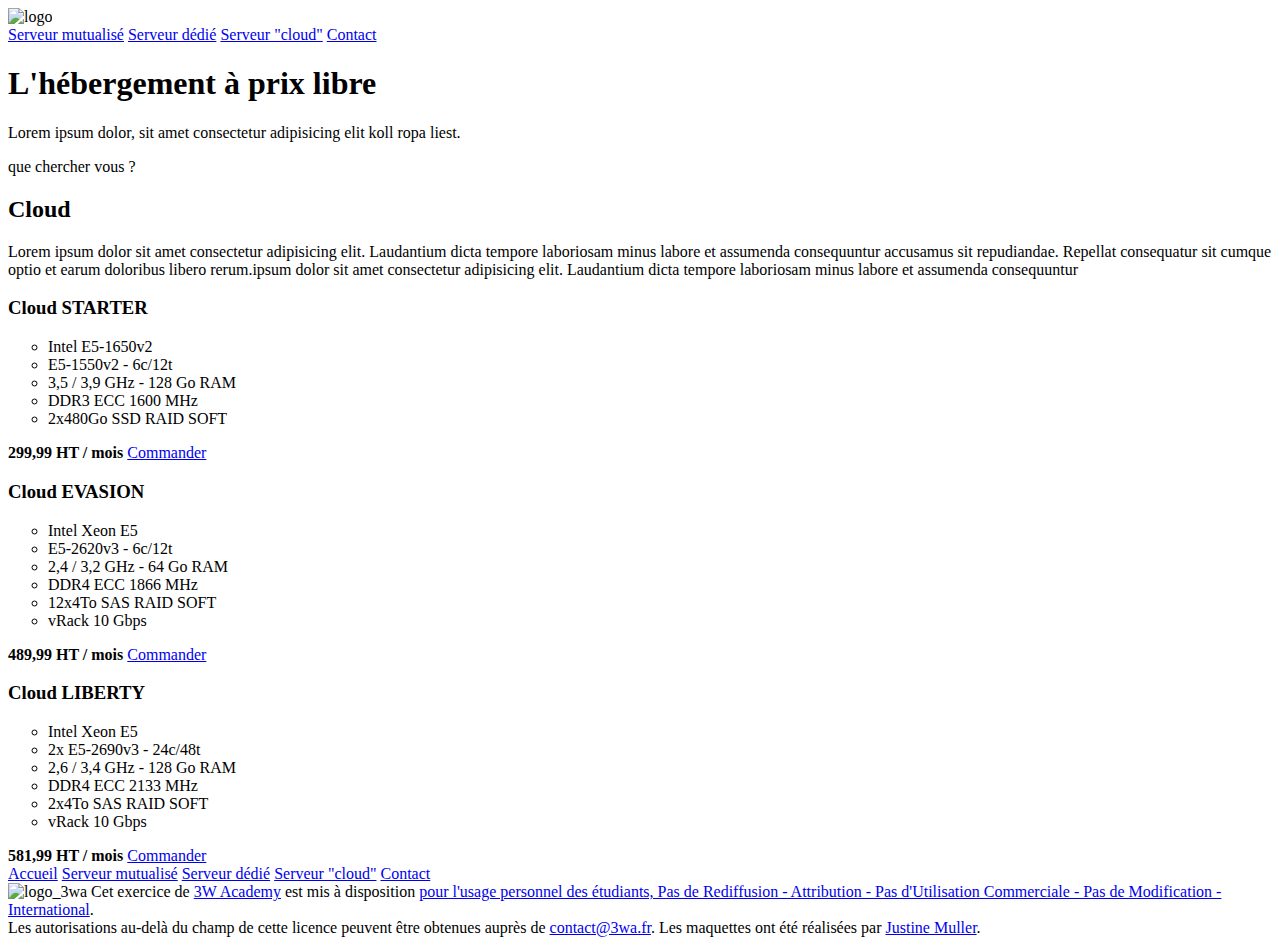
==== view/cloud.html @ 093f021a "commit change directorie" ====
<!DOCTYPE html>
<html lang="zxx">
<head>
    <meta charset="UTF-8">
    <meta name="viewport" content="width=device-width, initial-scale=1.0">
    <script src="https://kit.fontawesome.com/9d8138c3b6.js" crossorigin="anonymous"></script>
    <link href="https://fonts.googleapis.com/css2?family=Open+Sans&display=swap" rel="stylesheet">
    <link href="https://fonts.googleapis.com/css2?family=Candal&family=Open+Sans&display=swap" rel="stylesheet">  
    <link rel="stylesheet" href="css/style.css"/>
    <title>Cloud</title>
</head>
<body>
    <header id="clo">
        <div>
            <img src="img/logo.png" alt="logo"/>
            <nav id="nav1">
                <a href="#"><i class="fas fa-users"></i><span>Serveur mutualisé</span></a>
                <a href="#"><i class="fas fa-user"></i><span>Serveur dédié</span></a>
                <a href="#"><i class="fas fa-cloud"></i><span>Serveur "cloud"</span></a>
                <a href="#"><i class="fas fa-envelope"></i><span>Contact</span></a>
            </nav>
        </div>
        <div>
            <h1>L'hébergement à prix libre</h1>
            <p>Lorem ipsum dolor, sit amet consectetur adipisicing elit koll ropa liest.</p>
        </div>
        <div class="rech"><span>que chercher vous ?</span></div>
    </header>
    <main class="cloud">
        <section class="service">
            <h2>Cloud</h2>
            <p>Lorem ipsum dolor sit amet consectetur adipisicing elit. Laudantium dicta tempore laboriosam minus labore et assumenda consequuntur
                accusamus sit repudiandae. Repellat consequatur sit cumque optio et earum doloribus libero rerum.ipsum dolor sit amet consectetur
                adipisicing elit. Laudantium dicta tempore laboriosam minus labore et assumenda consequuntur</p>
                <div>
                    <article>
                        <h3>Cloud STARTER</h3>
                        <ul type="circle">
                            <li>Intel E5-1650v2</li>
                            <li>E5-1550v2 - 6c/12t</li>
                            <li>3,5 / 3,9 GHz - 128 Go RAM</li>
                            <li>DDR3 ECC 1600 MHz</li>
                            <li>2x480Go SSD RAID SOFT</li>
                        </ul>
                        <strong class="prixm">299,99 HT / mois</strong>
                        <a href="#" class="commande">Commander</a>
                    </article>
                    <article>
                        <h3>Cloud EVASION</h3>
                        <ul type="circle">
                            <li>Intel Xeon E5</li>
                            <li>E5-2620v3 - 6c/12t</li>
                            <li>2,4 / 3,2 GHz - 64 Go RAM</li>
                            <li>DDR4 ECC 1866 MHz</li>
                            <li>12x4To SAS RAID SOFT</li>
                            <li>vRack 10 Gbps</li>
                        </ul>
                        <strong class="prixm">489,99 HT / mois</strong>
                        <a href="#" class="commande">Commander</a>
                    </article>
                    <article>
                        <h3>Cloud LIBERTY</h3>
                        <ul type="circle">
                            <li>Intel Xeon E5</li>
                            <li>2x E5-2690v3 - 24c/48t</li>
                            <li>2,6 / 3,4 GHz - 128 Go RAM</li>
                            <li>DDR4 ECC 2133 MHz</li>
                            <li>2x4To SAS RAID SOFT</li>
                            <li>vRack 10 Gbps</li>
                        </ul>
                        <strong class="prixm">581,99 HT / mois</strong>
                        <a href="#" class="commande">Commander</a>
                    </article>
                </div>
        </section>
    </main>
    <footer class="cloud">
        <nav id="nav2">
            <a href="#">Accueil</a>
            <a href="#">Serveur mutualisé</a>
            <a href="#">Serveur dédié</a>
            <a href="#">Serveur "cloud"</a>
            <a href="#">Contact</a>
        </nav>
        <div id="licence">
            <img src="https://www.innovavenir.com/sites/default/files/styles/news_list_image/public/fields/news/image/logo-3wa.png?itok=lVg4L6Ll" alt="logo_3wa"/>
            <span>Cet exercice de <a href="#" rel="licence">3W Academy</a> est mis à disposition <a href="#" rel="licence">pour l'usage personnel des étudiants, Pas de Rediffusion - Attribution - Pas d'Utilisation Commerciale - Pas de Modification - International</a>.<br/>
            Les autorisations au-delà du champ de cette licence peuvent être obtenues auprès de <a href="#">contact@3wa.fr</a>. Les maquettes ont été réalisées par <a href="#" rel="licence">Justine Muller</a>.</span>
        </div>
    </footer>
</body>
</html>
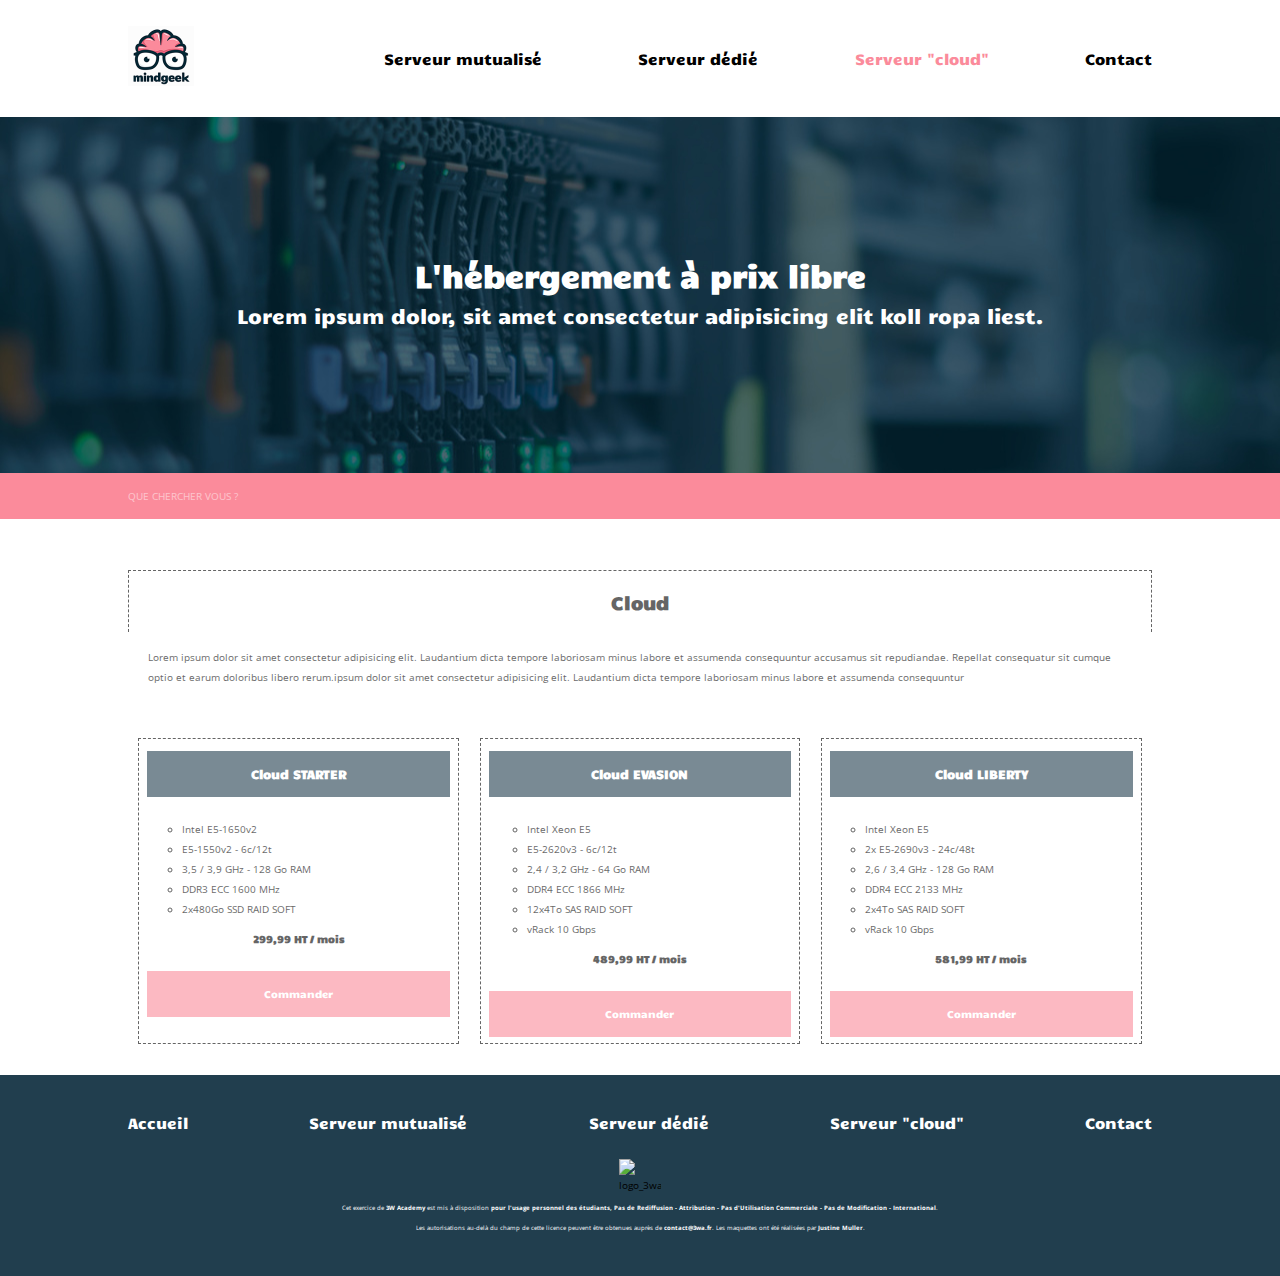
==== commit 2764df76: "new commit new" ====
--- a/view/cloud.html
+++ b/view/cloud.html
@@ -6,18 +6,18 @@
     <script src="https://kit.fontawesome.com/9d8138c3b6.js" crossorigin="anonymous"></script>
     <link href="https://fonts.googleapis.com/css2?family=Open+Sans&display=swap" rel="stylesheet">
     <link href="https://fonts.googleapis.com/css2?family=Candal&family=Open+Sans&display=swap" rel="stylesheet">  
-    <link rel="stylesheet" href="css/style.css"/>
+    <link rel="stylesheet" href="../css/style.css"/>
     <title>Cloud</title>
 </head>
 <body>
     <header id="clo">
         <div>
-            <img src="img/logo.png" alt="logo"/>
+            <a href="../index.html"><img src="../img/logo.png" alt="logo"/></a>
             <nav id="nav1">
-                <a href="#"><i class="fas fa-users"></i><span>Serveur mutualisé</span></a>
-                <a href="#"><i class="fas fa-user"></i><span>Serveur dédié</span></a>
-                <a href="#"><i class="fas fa-cloud"></i><span>Serveur "cloud"</span></a>
-                <a href="#"><i class="fas fa-envelope"></i><span>Contact</span></a>
+                <a href="mutualise.html"><i class="fas fa-users"></i><span>Serveur mutualisé</span></a>
+                <a href="dedie.html"><i class="fas fa-user"></i><span>Serveur dédié</span></a>
+                <a href="cloud.html"><i class="fas fa-cloud"></i><span>Serveur "cloud"</span></a>
+                <a href="contact.html"><i class="fas fa-envelope"></i><span>Contact</span></a>
             </nav>
         </div>
         <div>
--- a/css/style.css
+++ b/css/style.css
@@ -0,0 +1,318 @@
+html{
+    font-size: 62.5%;
+}
+
+body{
+    font-family: 'Open Sans', sans-serif;
+    background-color: #ffffff;
+    margin: 0;
+    font-size: 1em;
+    line-height: 2em;
+}
+
+/*=====================HEADER=====================*/
+header{
+    display: flex;
+    flex-direction: column;
+    align-items: center;
+}
+
+header div:first-child{
+    display: flex;
+    flex-direction: row;
+    justify-content: space-between;
+    width: 80%;
+    align-items: center;
+    padding: 2% 0;
+}
+
+img[alt="logo"]{
+    width: 50%;
+}
+
+#nav1{
+    width: 75%;
+    display: flex;
+    flex-direction: row;
+    justify-content: space-between;
+}
+
+#nav1 a{
+    font-family: 'Candal', sans-serif;
+    display: flex;
+    flex-direction: column;
+    align-items: center;
+    text-decoration: none;
+    color: black;
+    font-size: 1.5em;
+}
+
+#nav1 a i{
+    color: #f58b94;
+    font-size: 125%;
+}
+
+header div:nth-child(2){
+    background-image: url(../img/background.jpg);
+    background-position: center;
+    width: 100%;
+    font-family: 'Candal', sans-serif;
+    display: flex;
+    flex-direction: column;
+    align-items: center;
+    color: #ffffff;
+    padding: 10% 0;
+}
+
+h1{
+    font-size: 3em;
+}
+
+header p{
+    font-size: 2em;
+    width: 90%;
+    text-align: center;
+    margin-top: 0;
+}
+
+.rech{
+    background-color: #fb8b9b;
+    text-transform: uppercase;
+    width: 100%;
+    color: #ffffff;
+    padding: 1% 0;
+}
+
+.rech span{
+    padding-left: 10%;
+    opacity: 0.5;
+}
+
+/*====================MAIN====================*/
+main.home, main.cloud, main.dedie, main.mutualise{
+    max-width: 80%;
+    margin: auto;
+    opacity: 0.6;
+}
+h2{
+    font-size: 1.8em;
+    font-family: 'Candal', sans-serif;
+    text-align: center;
+    border: 1px dashed black;
+    border-bottom: none;
+    padding: 2%;
+}
+h3{
+    font-size: 1.2em;
+    font-family: 'Candal', sans-serif;
+}
+
+/*====================HOME====================*/
+main.home section{
+    display: flex;
+    flex-direction: column;
+    padding-top: 3%;
+}
+
+main.home section div{
+    display: flex;
+    flex-direction: row;
+    justify-content: space-between;
+    text-align: center;
+    padding: 0 2%;
+}
+
+main.home section div article{
+    flex-basis: 100%;
+}
+
+main.home p{
+    text-align: left;
+}
+
+main.home i{
+    font-size: 200%;
+}
+
+main.home h3, main.home i, main.home strong{
+    color: #fb8b9b;
+}
+
+/*====================MUTUALISE====================*/
+#mut div #nav1 a:first-child i{
+    color: black;
+}
+
+#mut div #nav1 a:first-child span{
+    color: #fb8b9b;
+}
+
+.service{
+    margin-top: 5%;
+    margin-bottom: 3%;
+}
+
+
+.service p{
+    padding: 0 2%;
+}
+.service div{
+    display: flex;
+    flex-direction: row;
+    justify-content: space-around;
+    margin-top: 5%;
+}
+
+.service div article{
+    flex-basis: 100%;
+    border: 1px dashed black;
+    margin: 0 1%;
+    display: flex;
+    flex-direction: column;
+    align-items: center;
+}
+
+.service h3{
+    color: #ffffff;
+    background-color: #213e4e;
+    width: 95%;
+    padding: 4% 0;
+    text-align: center;
+}
+
+.prixm{
+    font-family: 'Candal', sans-serif;
+}
+
+.commande{
+    text-decoration: none;
+    color: #ffffff;
+    background-color: #fb8b9b;
+    width: 95%;
+    text-align: center;
+    padding: 4% 0;
+    margin-top: 7%;
+    margin-bottom: 2%;
+    font-family: 'Candal', sans-serif;
+}
+
+/*====================DEDIE====================*/
+#ded div #nav1 a:nth-child(2) i{
+    color: black;
+}
+
+#ded div #nav1 a:nth-child(2) span{
+    color: #fb8b9b;
+}
+
+.dedie section div article ul{
+    margin-left: -45%;
+}
+
+/*====================CLOUD====================*/
+#clo div #nav1 a:nth-child(3) i{
+    color: black;
+}
+
+#clo div #nav1 a:nth-child(3) span{
+    color: #fb8b9b;
+}
+
+.cloud section div article ul{
+    margin-left: -45%;
+}
+
+/*====================CONTACT====================*/
+#cont div #nav1 a:nth-child(4) i{
+    color: black;
+}
+
+#cont div #nav1 a:nth-child(4) span{
+    color: #fb8b9b;
+}
+
+main.contact section:first-child{
+    max-width: 80%;
+    margin: auto;
+    opacity: 0.6;
+}
+
+.contact h2{
+    margin-top: 5%;
+}
+
+.divc div{
+    display: flex;
+    flex-direction: column;
+    align-items: center;
+    width: 100%;
+}
+
+.divc div i{
+    font-size: 390%;
+    color: #fb8b9b;
+}
+
+
+.divc div hr{
+    width: 85%;
+    border: 1px dashed #fb8b9b;
+    margin: 4% 0;
+}
+
+.divc div a{
+    text-decoration: none;
+    color: #f16176;
+}
+
+iframe{
+    width: 100%;
+    margin-top: 10%;
+}
+
+/*====================FOOTER====================*/
+footer{
+    background-color: #213e4e;
+    display: flex;
+    flex-direction: column;
+    align-items: center;
+    padding: 3% 0;
+}
+
+footer nav{
+    display: flex;
+    flex-direction: row;
+    width: 80%;
+    justify-content: space-between;
+}
+
+footer nav a{
+    text-decoration: none;
+    color: #ffffff;
+    font-family: 'Candal', sans-serif;
+    font-size: 1.5em;
+}
+
+footer #licence{
+    display: flex;
+    flex-direction: column;
+    align-items: center;
+    margin-top: 2%;
+}
+
+#licence img{
+    width: 7%;
+    margin-bottom: 0.5%;
+}
+
+#licence span{
+    text-align: center;
+    font-size: 0.5em;
+    color: #ffffff;
+}
+
+#licence span a{
+    text-decoration: none;
+    color: #ffffff;
+    font-weight: bold;
+}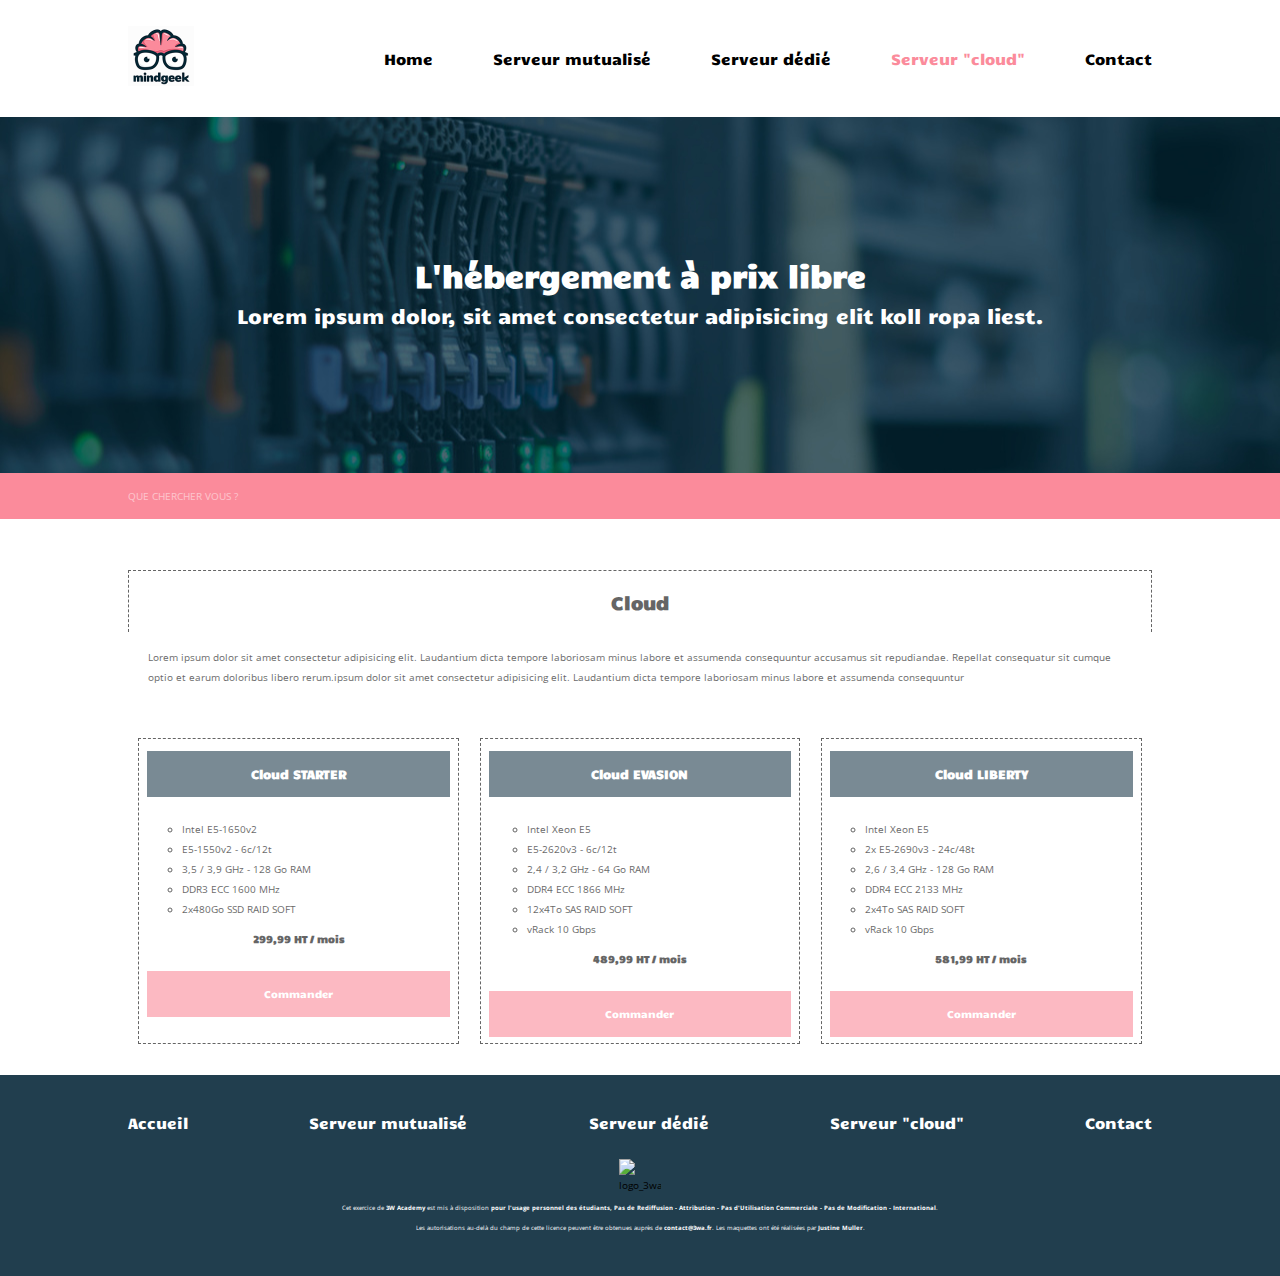
==== commit 00d01453: "new commit" ====
--- a/view/cloud.html
+++ b/view/cloud.html
@@ -14,6 +14,7 @@
         <div>
             <a href="../index.html"><img src="../img/logo.png" alt="logo"/></a>
             <nav id="nav1">
+                <a href="home.html"><i class="fas fa-home"></i><span>Home</span></a>
                 <a href="mutualise.html"><i class="fas fa-users"></i><span>Serveur mutualisé</span></a>
                 <a href="dedie.html"><i class="fas fa-user"></i><span>Serveur dédié</span></a>
                 <a href="cloud.html"><i class="fas fa-cloud"></i><span>Serveur "cloud"</span></a>
--- a/css/style.css
+++ b/css/style.css
@@ -108,6 +108,15 @@
 }
 
 /*====================HOME====================*/
+#hom div #nav1 a:first-child i{
+    color: black;
+}
+
+#hom div #nav1 a:first-child span{
+    color: #fb8b9b;
+}
+
+
 main.home section{
     display: flex;
     flex-direction: column;
@@ -139,11 +148,11 @@
 }
 
 /*====================MUTUALISE====================*/
-#mut div #nav1 a:first-child i{
-    color: black;
-}
-
-#mut div #nav1 a:first-child span{
+#mut div #nav1 a:nth-child(2) i{
+    color: black;
+}
+
+#mut div #nav1 a:nth-child(2) span{
     color: #fb8b9b;
 }
 
@@ -197,11 +206,11 @@
 }
 
 /*====================DEDIE====================*/
-#ded div #nav1 a:nth-child(2) i{
-    color: black;
-}
-
-#ded div #nav1 a:nth-child(2) span{
+#ded div #nav1 a:nth-child(3) i{
+    color: black;
+}
+
+#ded div #nav1 a:nth-child(3) span{
     color: #fb8b9b;
 }
 
@@ -210,11 +219,11 @@
 }
 
 /*====================CLOUD====================*/
-#clo div #nav1 a:nth-child(3) i{
-    color: black;
-}
-
-#clo div #nav1 a:nth-child(3) span{
+#clo div #nav1 a:nth-child(4) i{
+    color: black;
+}
+
+#clo div #nav1 a:nth-child(4) span{
     color: #fb8b9b;
 }
 
@@ -223,11 +232,11 @@
 }
 
 /*====================CONTACT====================*/
-#cont div #nav1 a:nth-child(4) i{
-    color: black;
-}
-
-#cont div #nav1 a:nth-child(4) span{
+#cont div #nav1 a:nth-child(5) i{
+    color: black;
+}
+
+#cont div #nav1 a:nth-child(5) span{
     color: #fb8b9b;
 }
 
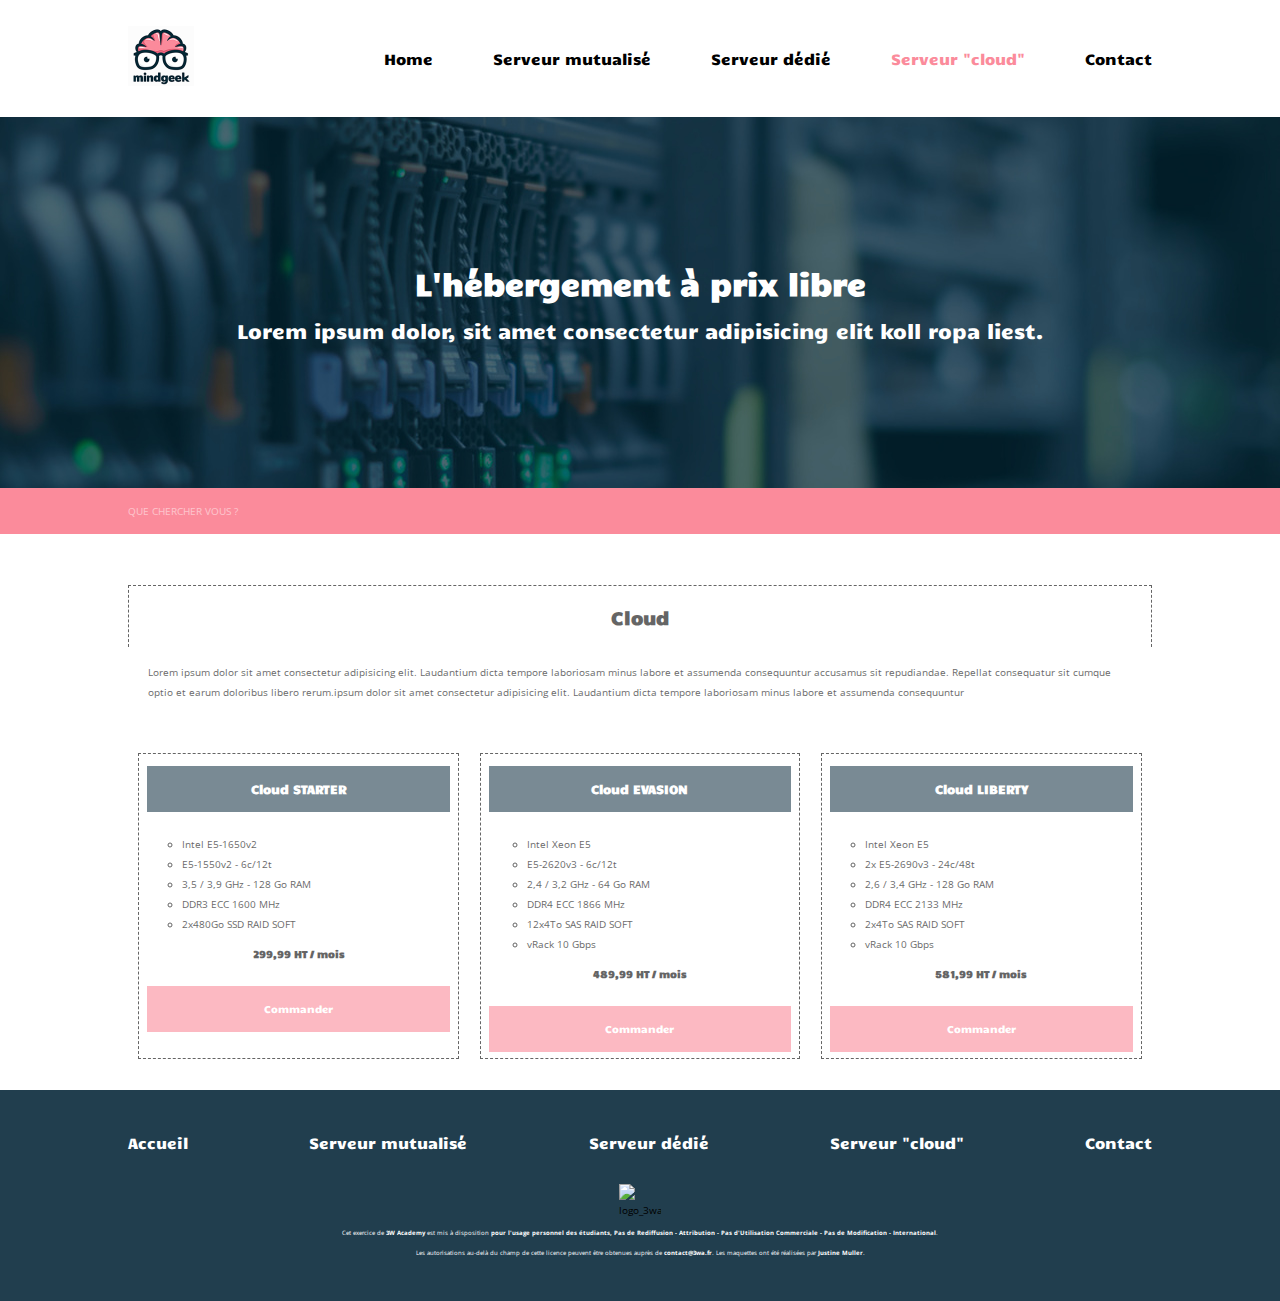
==== commit f23ab1b3: "add new file" ====
--- a/view/cloud.html
+++ b/view/cloud.html
@@ -13,8 +13,9 @@
     <header id="clo">
         <div>
             <a href="../index.html"><img src="../img/logo.png" alt="logo"/></a>
+            <label for="check" class="checkbtn"><i class="fas fa-bars"></i></label>
             <nav id="nav1">
-                <a href="home.html"><i class="fas fa-home"></i><span>Home</span></a>
+                <a href="../index.html"><i class="fas fa-home"></i><span>Home</span></a>
                 <a href="mutualise.html"><i class="fas fa-users"></i><span>Serveur mutualisé</span></a>
                 <a href="dedie.html"><i class="fas fa-user"></i><span>Serveur dédié</span></a>
                 <a href="cloud.html"><i class="fas fa-cloud"></i><span>Serveur "cloud"</span></a>
@@ -89,5 +90,7 @@
             Les autorisations au-delà du champ de cette licence peuvent être obtenues auprès de <a href="#">contact@3wa.fr</a>. Les maquettes ont été réalisées par <a href="#" rel="licence">Justine Muller</a>.</span>
         </div>
     </footer>
+
+    <script src="../js/script.js"></script>
 </body>
 </html>--- a/css/style.css
+++ b/css/style.css
@@ -52,6 +52,12 @@
     font-size: 125%;
 }
 
+label[for="check"]{
+    display: none;
+    font-size: 3rem;
+    color: #f58b94;
+}
+
 header div:nth-child(2){
     background-image: url(../img/background.jpg);
     background-position: center;
@@ -66,6 +72,8 @@
 
 h1{
     font-size: 3em;
+    text-align: center;
+    line-height: 3.5rem;
 }
 
 header p{
@@ -293,6 +301,9 @@
     flex-direction: row;
     width: 80%;
     justify-content: space-between;
+    align-items: center;
+    flex-wrap: wrap;
+    line-height: 3rem;
 }
 
 footer nav a{
@@ -324,4 +335,53 @@
     text-decoration: none;
     color: #ffffff;
     font-weight: bold;
+}
+
+@media screen and (max-width: 991px){
+    header div:first-child, #nav1{
+        width: 90%;
+    }
+
+    .rech span{
+        padding-left: 5%;
+    }
+
+    main.home, main.cloud, main.dedie, main.mutualise{
+        max-width: 90%;
+    }
+
+    footer nav{
+        width: 90%;
+    }
+
+    footer #licence{
+        width: 90%;
+    }
+}
+
+@media screen and (max-width: 767px){
+    label[for="check"]{
+        display: block;
+    }
+
+    #nav1{
+        position: absolute;
+        background-color: #f16176;
+        top: 80px;
+        right: 0;
+        width: 100%;
+        display: none;
+        padding: 2% 0;
+        transition: 0.5s;
+        z-index: 1;
+    }
+
+    #nav1 a{
+        padding: 2%;
+    }
+
+    #hom #nav1 a:first-child, #mut #nav1 a:nth-child(2), #ded #nav1 a:nth-child(3),
+    #clo #nav1 a:nth-child(4), #cont #nav1 a:nth-child(5){
+        background-color: #ffffff;
+    }
 }